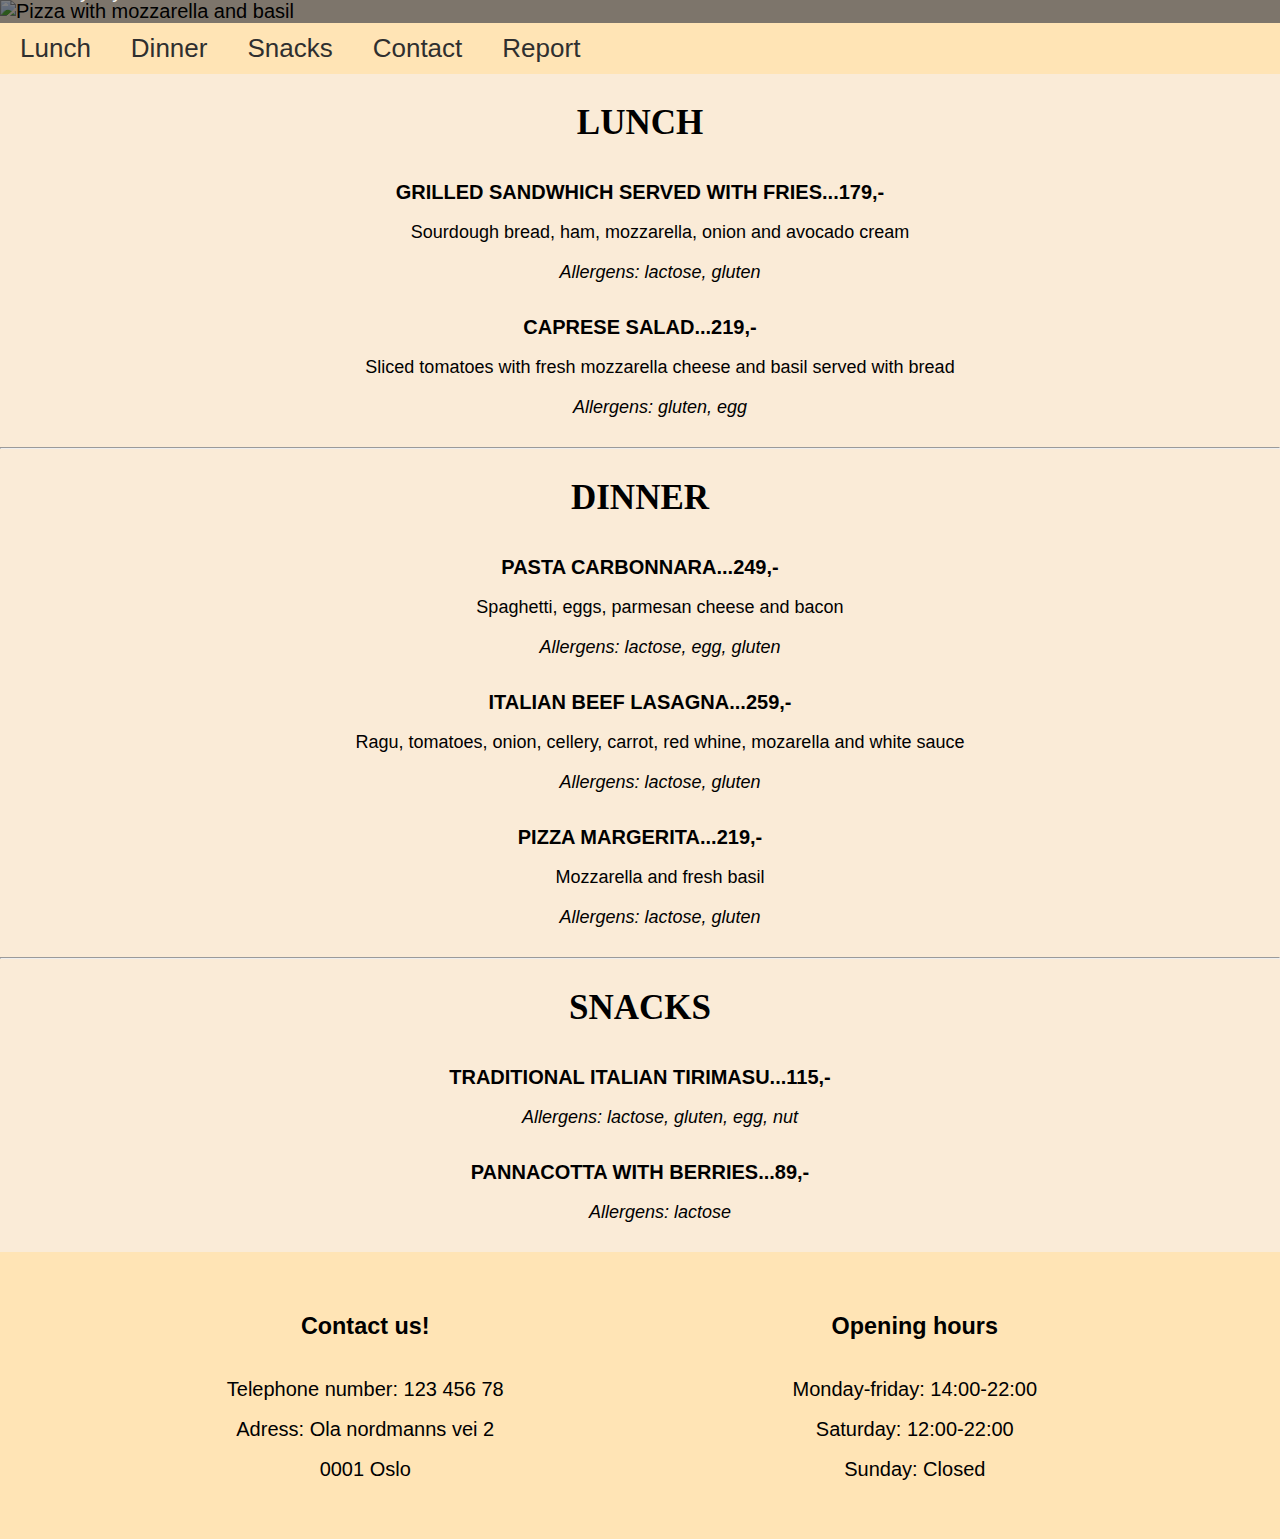
==== index.html @ 40c27db3 "Add files via upload" ====
<!DOCTYPE html>
<html lang="en">
<head>
    <meta charset="UTF-8">
    <meta http-equiv="X-UA-Compatible" content="IE=edge">
    <meta name="viewport" content="width=device-width, initial-scale=1.0">
    <title>Mamma mia cafe</title>
    <link rel="stylesheet" href="styles.css">
</head>

<body>
    <header>
        <div class="container">
        <img src="images/crudo-5687.jpg" alt="Pizza with mozzarella and basil"> 
        <div class="container-content">
            <h1>Mamma Mia Café</h1>
            <p>A family-style Italian restaurant in the heart of Oslo </p>
        </div>
        </div>
        
        
    <nav>
         <div class="topnav"> 
            <a href="#lunch">Lunch</a>
            <a href="#dinner">Dinner</a>
            <a href="#snacks">Snacks</a> 
            <a href="#contact">Contact</a> 
            <a href="rapport.html">Report</a>
         </div> 
    </nav>
        
    </header>

    <main>
        <div class="menu">
        <div id="lunch">
            <h2>Lunch</h2>
                <dl>
                    <dt>Grilled sandwhich served with fries...179,- </dt>
                    <dd>Sourdough bread, ham, mozzarella, onion and avocado cream</dd>
                    <dd class="allergens">Allergens: lactose, gluten</dd>
                    <dt>Caprese salad...219,-</dt>
                    <dd>Sliced tomatoes with fresh mozzarella cheese and basil served with bread</dd>
                    <dd class="allergens">Allergens: gluten, egg</dd>
                    
            </dl>
            <hr>
        </div>
            
        <div id="dinner">
            <h2>Dinner</h2>
                <dl>
                    <dt>Pasta carbonnara...249,-</dt>
                    <dd>Spaghetti, eggs, parmesan cheese and bacon </dd>
                    <dd class="allergens">Allergens: lactose, egg, gluten</dd>
                    <dt>Italian beef lasagna...259,-</dt>
                    <dd>Ragu, tomatoes, onion, cellery, carrot, red whine, mozarella and white sauce</dd>
                    <dd class="allergens">Allergens: lactose, gluten</dd>
                    <dt>Pizza margerita...219,-</dt>
                    <dd>Mozzarella and fresh basil</dd>
                    <dd class="allergens">Allergens: lactose, gluten </dd>
                </dl>
                <hr>
                    </div>

        <div id="snacks">
            <h2>Snacks</h2>
                <dl>
                    <dt>Traditional italian tirimasu...115,-</dt>
                    <dd class="allergens">Allergens: lactose, gluten, egg, nut</dd>
                    <dt>PANNACOTTA WITH BERRIES...89,-</dt>
                    <dd class="allergens">Allergens: lactose</dd>
            
                </dl>
        </div>
        </div>
    
    
    </main>
    <footer>
     <div class= "float-container">
        <div id="contact">
        <h3>Contact us!</h3>
        <p>Telephone number: 123 456 78<br>
        Adress: Ola nordmanns vei 2 <br>
        0001 Oslo </p>
            </div>
        <div id="open">
        <h3>Opening hours</h3>
        <p>Monday-friday: 14:00-22:00<br>
            Saturday: 12:00-22:00<br>
            Sunday: Closed </p>
            </div>
            </div>
            
    </footer>
</body>
</html>
---- styles.css ----
header img {
    max-width: 100%;
    height: auto;
}

.container {
    position: relative;
    width: auto;
    margin: 0 auto;
}

 .container .container-content {
    position: absolute;
    bottom: 0;
    background: rgb(0, 0, 0);
    background: rgba(0, 0, 0, 0.5);
    color: #f1f1f1;
    width: 100%;
    text-indent: 20px;
 }

h1 {
    margin:0;
    font-family: 'Times New Roman', Times, serif;

    
} 

.container p {
    margin-top: 10px;
    font-family: Arial, Helvetica, sans-serif;
}

body {
    margin: 0;
    text-align: left;
    font-size: 20px;
    font-family: sans-serif;
    background-color: antiquewhite;
    

}

.topnav {
    background-color: moccasin;
    overflow: hidden;
    
    
}

.topnav a {
    float: left;
    color: #2f2f2f;
    font-size: 26px;
    padding: 10px 20px;
    text-decoration: none;
    
}

.topnav a:hover {
    background-color: #ddd;
    color:white;
}

.topnav a.active {
    background-color: #04AA6D;
    color: white;
}

.menu {
    text-align: center;
    display: block;
    margin-right: auto;
    margin-left: auto;
    line-height: 200%;
}

.menu h2 {
    font-size: 35px;
    font-family:'Times New Roman', Times, serif;
    text-transform: uppercase;
}

.menu dt {
    font-size: 20px;
    font-weight: bold;
    margin-top: 15px;
    font-family: Arial, Helvetica, sans-serif;
    text-transform: uppercase;
}

.menu dd {
    font-size: 18px;
    font-family: Arial, Helvetica, sans-serif;

}
.allergens {
    font-style: italic;
}
.float-container {
    padding: 10px;
    text-align: center;
    background-color: moccasin;
    line-height: 200%;
    font-family: Arial, Helvetica, sans-serif;
    
}
#contact{
    width:40%;
    padding: 20px;
    display: inline-block;
    vertical-align: middle;
    }

#open{
    width:40%;
    padding:20px;
    display: inline-block;
    vertical-align: middle;
}
#lunch>dl>dt{
    font-size: 20px;
    
}
.report h1 {
    font-size: 30px;
    font-family: Arial, Helvetica, sans-serif;
    margin: 10px 0px;
    text-align: center;
}

.report p {
    font-size: 18px;
    font-family: Arial, Helvetica, sans-serif;
    line-height: 1.5rem;
    word-spacing: 0.2rem;
    padding-bottom: 10px;
}

.report {
    width: 60%;
    margin-left: auto;
    margin-right: auto;
}

#nav-report {
    text-align: center;
    font-size: 26px;
    padding: 10px 20px;
    background-color: moccasin;

    
}
    
    

.nav-report a:hover {
    background-color: #ddd;
    color:white;
}

#nav-report a.active {
    background-color: #04AA6D;
    color: white;
}
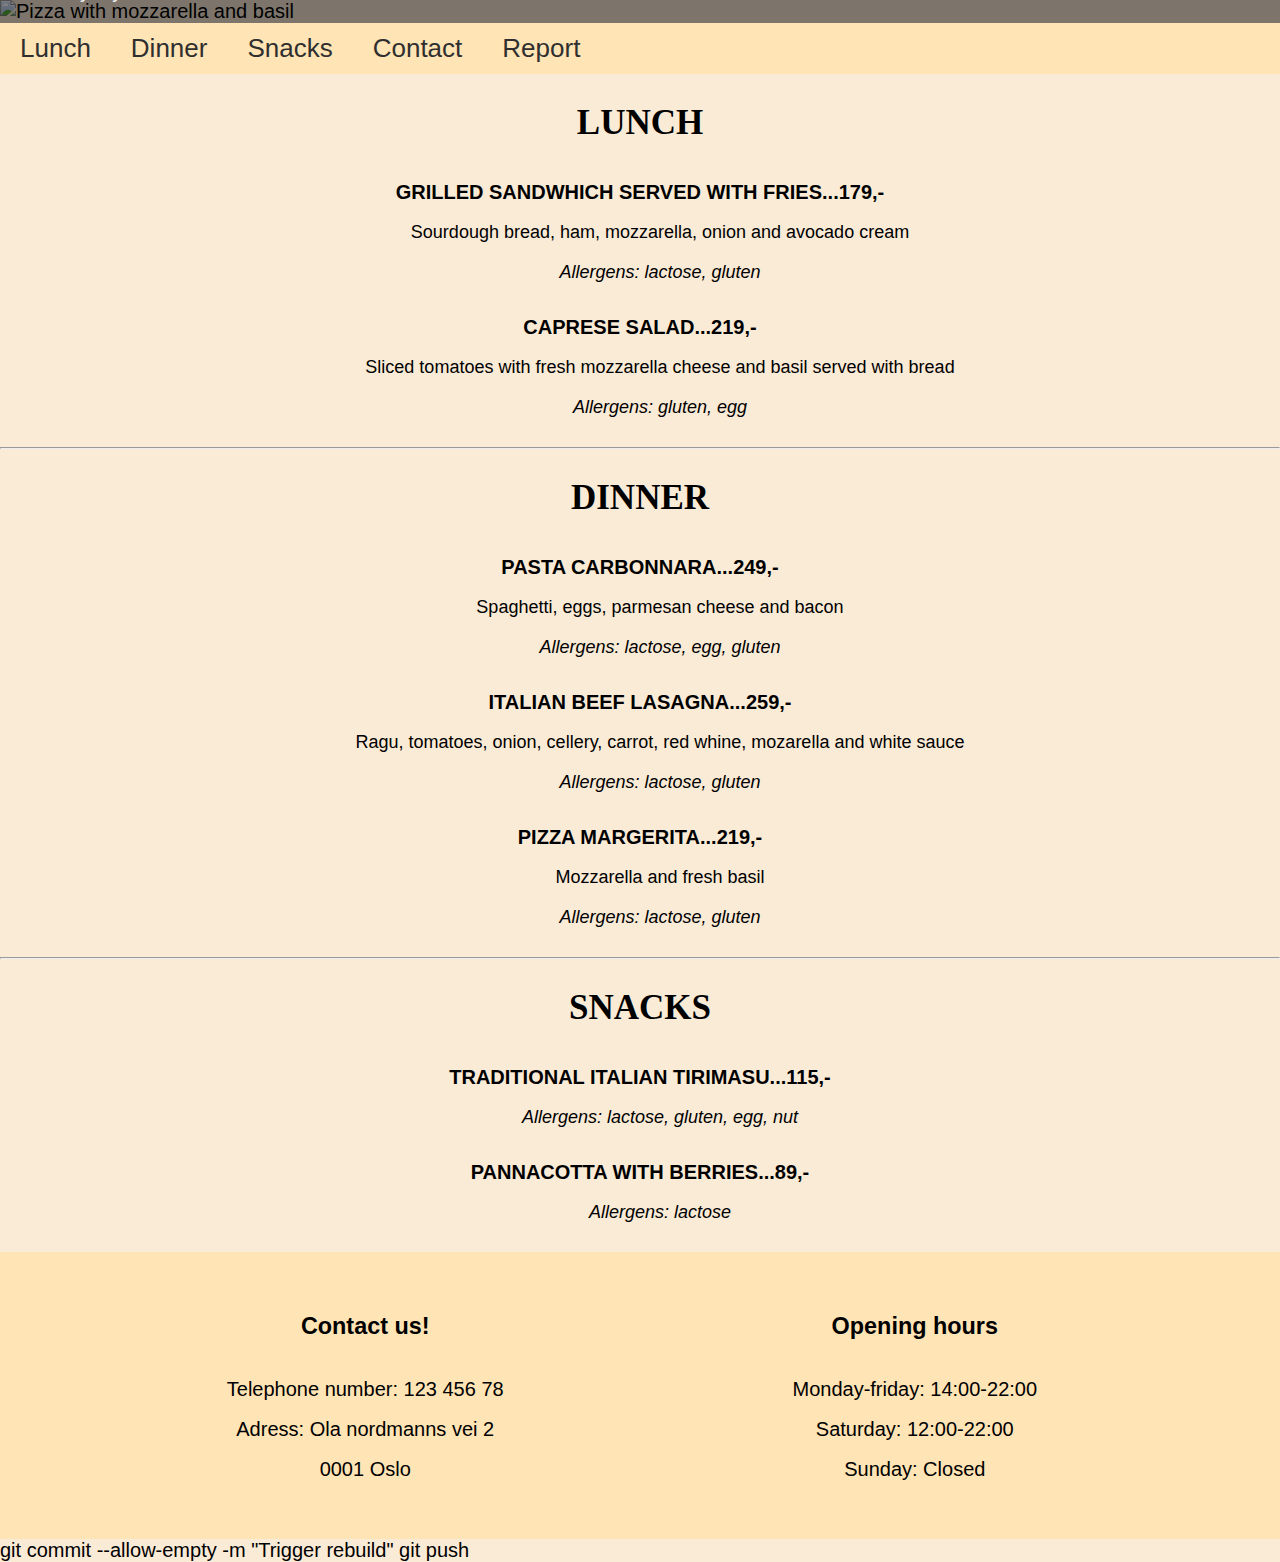
==== commit b33f4527: "Update index.html" ====
--- a/index.html
+++ b/index.html
@@ -95,4 +95,6 @@
             
     </footer>
 </body>
-</html>+</html>
+git commit --allow-empty -m "Trigger rebuild"
+git push
--- a/styles.css
+++ b/styles.css
@@ -163,4 +163,5 @@
     background-color: #04AA6D;
     color: white;
 }
-
+git commit --allow-empty -m "Trigger rebuild"
+git push
